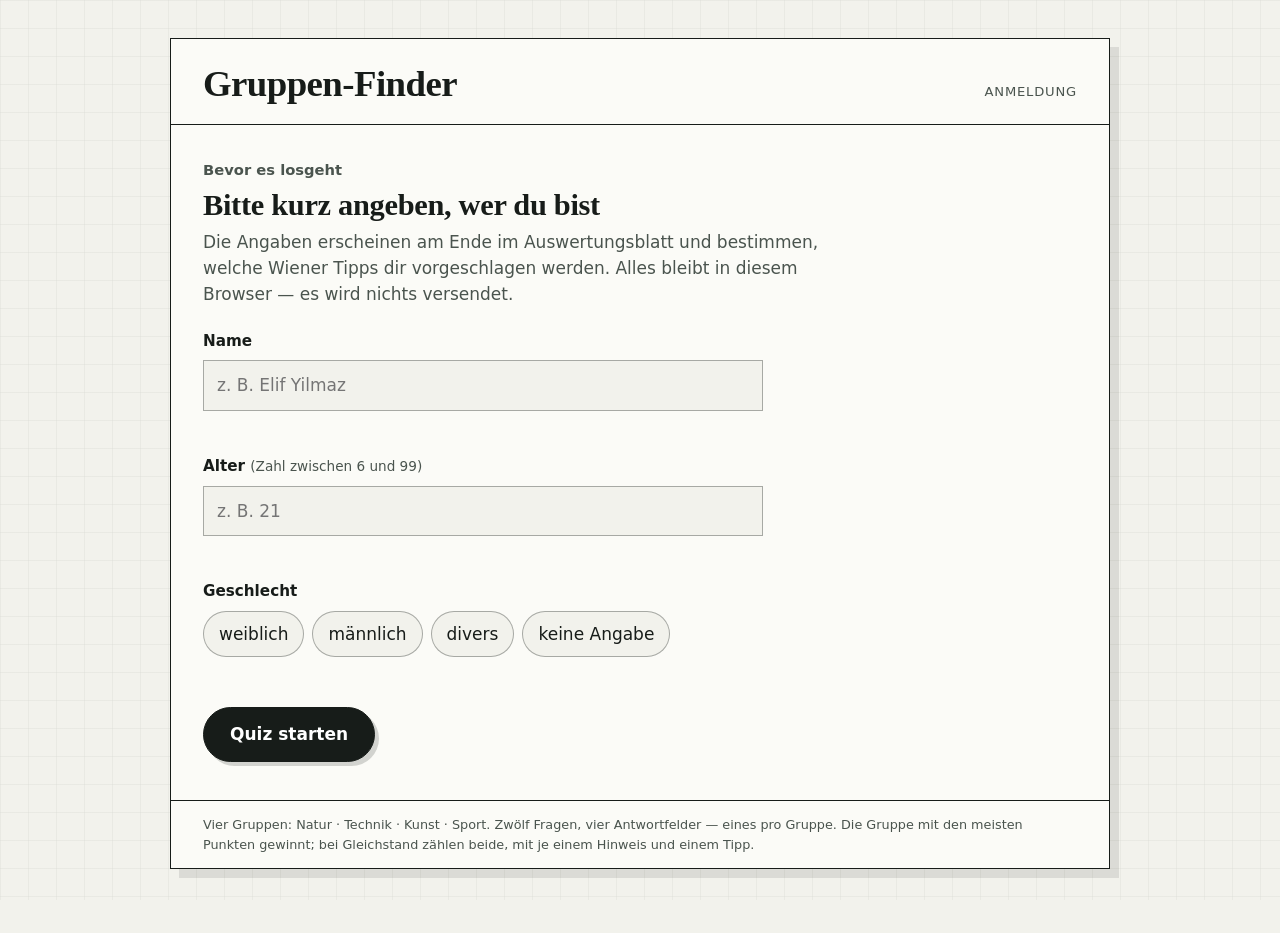
==== index.html @ 0a56d1f9 "Add files via upload" ====
<!DOCTYPE html>
<html lang="de">
<head>
<meta charset="utf-8">
<meta name="viewport" content="width=device-width, initial-scale=1">
<title>Gruppen-Finder · Zuweisungs-Quiz</title>
<link rel="stylesheet" href="style.css">
</head>
<body>
<div class="bogen">
  <header>
    <div class="marke">
      <h1>Gruppen-Finder</h1>
      <small id="status">Anmeldung</small>
    </div>
    <div class="schritte versteckt" id="schritte" aria-hidden="true"></div>
    <div class="fortschritt-zeile versteckt" id="fortschritt-zeile">
      <span id="fortschritt-text"></span>
      <span id="fortschritt-gruppen"></span>
    </div>
  </header>

  <main>
    <!-- 1. Anmeldung -->
    <section id="anmeldung">
      <p class="eyebrow">Bevor es losgeht</p>
      <h2>Bitte kurz angeben, wer du bist</h2>
      <p class="hilfe">Die Angaben erscheinen am Ende im Auswertungsblatt und bestimmen, welche Wiener Tipps dir vorgeschlagen werden. Alles bleibt in diesem Browser &mdash; es wird nichts versendet.</p>

      <div class="felder">
        <div class="feld">
          <label for="name">Name</label>
          <input type="text" id="name" autocomplete="name" placeholder="z. B. Elif Yilmaz">
          <p class="fehler" id="fehler-name"></p>
        </div>
        <div class="feld">
          <label for="alter">Alter <span class="hinweis">(Zahl zwischen 6 und 99)</span></label>
          <input type="number" id="alter" inputmode="numeric" min="6" max="99" step="1" placeholder="z. B. 21">
          <p class="fehler" id="fehler-alter"></p>
        </div>
        <div class="feld">
          <label id="g-label">Geschlecht</label>
          <div class="chips" role="group" aria-labelledby="g-label" id="chips-geschlecht"></div>
          <p class="fehler" id="fehler-geschlecht"></p>
        </div>
      </div>

      <div class="zeile">
        <button class="knopf" id="loslegen">Quiz starten</button>
      </div>
    </section>

    <!-- 2. Fragen -->
    <section id="quiz" class="versteckt">
      <p class="eyebrow" id="frage-nummer" aria-live="polite">Frage 1 von 12</p>
      <h2 class="frage-text" id="frage-text" aria-live="polite"></h2>
      <div class="optionen" id="optionen"></div>
      <div class="zeile">
        <button class="knopf neutral" id="zurueck" onclick="zurueck()">Eine Antwort zurück</button>
      </div>
    </section>

    <!-- 3. Ergebnis -->
    <section id="ergebnis-bereich" class="versteckt">
      <p class="eyebrow">Auswertung</p>
      <div class="ergebnis-kopf">
        <div class="siegel" id="ergebnis-siegel"></div>
        <div>
          <h2 class="gruppe-name" id="ergebnis-text"></h2>
          <p class="ergebnis-text" id="ergebnis-beschreibung"></p>
        </div>
      </div>

      <ul class="verteilung" id="verteilung"></ul>

      <section class="fakten-block">
        <p class="eyebrow">Gut zu wissen</p>
        <ul id="fakten"></ul>
      </section>

      <section class="tipps-block">
        <p class="eyebrow">Das passt zu dir in Wien</p>
        <div id="tipp-liste"></div>
        <p id="tipp-hinweis"></p>
      </section>

      <div class="antworten">
        <p class="eyebrow">Deine Antworten</p>
        <ol id="antworten-liste"></ol>
      </div>

      <p class="steckbrief" id="steckbrief"></p>

      <div class="zeile aktionen">
        <button class="knopf" onclick="starte()">Nochmal starten</button>
        <button class="knopf neutral" onclick="window.print()">Auswertungsblatt drucken</button>
      </div>
    </section>
  </main>

  <footer>Vier Gruppen: Natur &middot; Technik &middot; Kunst &middot; Sport. Zwölf Fragen, vier Antwortfelder &mdash; eines pro Gruppe. Die Gruppe mit den meisten Punkten gewinnt; bei Gleichstand zählen beide, mit je einem Hinweis und einem Tipp.</footer>
</div>

<script src="quiz.js"></script>
</body>
</html>
---- style.css ----
/* Gruppen-Finder · Gestaltung
   Papier-Bogen auf Karogrund, vier Gruppenfarben, Serifen-Display. */

:root{
  --tinte:#171c19;
  --tinte-2:#4a544e;
  --papier:#f2f2ec;
  --feld:#fbfbf7;
  --linie:rgba(23,28,25,.16);
  --linie-stark:rgba(23,28,25,.34);

  --natur:#2e6b4a;
  --technik:#1d5c73;
  --kunst:#b5762a;
  --sport:#a63a2e;

  --display:"Iowan Old Style","Palatino Linotype",Palatino,"Book Antiqua",Georgia,serif;
  --text:"Segoe UI",system-ui,-apple-system,"Helvetica Neue",sans-serif;

  --aktiv:var(--tinte);
}
*{box-sizing:border-box}
html,body{margin:0}
body{
  background:var(--papier);
  color:var(--tinte);
  font-family:var(--text);
  font-size:17px;
  line-height:1.55;
  -webkit-font-smoothing:antialiased;
  padding:clamp(14px,3vw,40px) clamp(12px,3vw,28px) 64px;
}
/* dezenter Papier-Raster im Hintergrund */
body::before{
  content:"";position:fixed;inset:0;pointer-events:none;z-index:0;
  background-image:linear-gradient(var(--linie) 1px,transparent 1px),
                   linear-gradient(90deg,var(--linie) 1px,transparent 1px);
  background-size:28px 28px;opacity:.22;
}
.bogen{
  position:relative;z-index:1;
  max-width:940px;margin:0 auto;
  background:var(--feld);
  border:1.5px solid var(--tinte);
  box-shadow:9px 9px 0 rgba(23,28,25,.1);
}

/* ---------- Kopfzeile mit Fortschritt ---------- */
header{border-bottom:1.5px solid var(--tinte);padding:clamp(16px,2.6vw,26px) clamp(16px,3vw,32px) clamp(14px,2vw,20px)}
.marke{display:flex;flex-wrap:wrap;gap:10px 16px;align-items:baseline;justify-content:space-between}
h1{
  font-family:var(--display);font-weight:700;
  font-size:clamp(1.5rem,4.4vw,2.3rem);line-height:1.05;margin:0;
  letter-spacing:-.015em;
}
.marke small{font-size:.82rem;letter-spacing:.06em;text-transform:uppercase;color:var(--tinte-2)}
.schritte{display:flex;align-items:center;gap:0;margin-top:18px}
.schritt{
  flex:0 0 auto;width:30px;height:30px;border-radius:50%;
  border:1.5px solid var(--linie-stark);background:transparent;
  display:grid;place-items:center;
  font-size:.78rem;font-variant-numeric:tabular-nums;color:var(--tinte-2);
  transition:background .3s,color .3s,border-color .3s,transform .3s;
}
.schritt.ist-aktuell{border-color:var(--tinte);color:var(--tinte);transform:scale(1.12);font-weight:700}
.schritt.ist-fertig{color:#fff;border-color:transparent}
.strich{flex:1 1 auto;height:2px;background:var(--linie);margin:0 5px;overflow:hidden}
.strich i{display:block;height:100%;width:0;background:var(--tinte);transition:width .35s ease}
.strich.voll i{width:100%}
.fortschritt-zeile{display:flex;justify-content:space-between;gap:12px;margin-top:10px;font-size:.84rem;color:var(--tinte-2)}
.fortschritt-zeile b{color:var(--tinte);font-weight:600}

/* ---------- Panels ---------- */
main{padding:clamp(18px,3vw,34px) clamp(16px,3vw,32px) clamp(22px,3vw,38px)}
.versteckt{display:none}
.eyebrow{font-size:.92rem;font-weight:600;color:var(--tinte-2);margin:0 0 6px}
h2{font-family:var(--display);font-weight:700;font-size:clamp(1.3rem,3.4vw,1.9rem);margin:0 0 6px;line-height:1.15;letter-spacing:-.01em}
.hilfe{margin:0 0 22px;color:var(--tinte-2);max-width:60ch}

/* ---------- Anmeldung ---------- */
.felder{display:grid;gap:20px;max-width:560px}
.feld label{display:block;font-weight:600;font-size:.95rem;margin-bottom:7px}
.feld .hinweis{font-weight:400;color:var(--tinte-2);font-size:.85rem}
input[type=text],input[type=number]{
  width:100%;font:inherit;color:var(--tinte);
  background:var(--papier);border:1.5px solid var(--linie-stark);border-radius:0;
  padding:11px 13px;
}
input:focus-visible,button:focus-visible,.chips button:focus-visible{outline:3px solid var(--technik);outline-offset:2px}
.chips{display:flex;flex-wrap:wrap;gap:8px}
.chips button{
  font:inherit;background:var(--papier);color:var(--tinte);cursor:pointer;
  border:1.5px solid var(--linie-stark);padding:9px 15px;border-radius:999px;
}
.chips button[aria-pressed=true]{background:var(--tinte);color:#fff;border-color:var(--tinte)}
.fehler{color:var(--sport);font-size:.9rem;margin:7px 0 0;min-height:1.2em}

.knopf{
  font:inherit;font-weight:600;cursor:pointer;
  background:var(--tinte);color:#fff;border:1.5px solid var(--tinte);
  padding:13px 26px;border-radius:999px;
  box-shadow:4px 4px 0 rgba(23,28,25,.18);
  transition:transform .12s,box-shadow .12s;
}
.knopf:hover{transform:translate(-1px,-1px);box-shadow:6px 6px 0 rgba(23,28,25,.2)}
.knopf:active{transform:translate(2px,2px);box-shadow:none}
.knopf.neutral{background:transparent;color:var(--tinte);box-shadow:none;font-weight:500}
.knopf.neutral:hover{background:var(--papier)}
.zeile{display:flex;flex-wrap:wrap;gap:12px;align-items:center;margin-top:26px}

/* ---------- Frage ---------- */
.frage-text{font-family:var(--display);font-weight:700;font-size:clamp(1.35rem,3.8vw,2.05rem);line-height:1.2;margin:0 0 22px;letter-spacing:-.012em;min-height:1.2em}
.optionen{display:grid;grid-template-columns:1fr 1fr;gap:clamp(12px,2.4vw,22px)}
.option{
  display:flex;flex-direction:column;gap:0;text-align:left;cursor:pointer;
  font:inherit;color:var(--tinte);background:var(--papier);
  border:1.5px solid var(--tinte);padding:0;overflow:hidden;
  transition:transform .14s ease,box-shadow .14s ease;
  box-shadow:5px 5px 0 rgba(23,28,25,.12);
}
.option:hover{transform:translate(-2px,-2px);box-shadow:8px 8px 0 var(--akzent,var(--tinte))}
.option:active{transform:translate(1px,1px);box-shadow:2px 2px 0 rgba(23,28,25,.2)}
.option .bild{background:#fff;border-bottom:1.5px solid var(--tinte);display:block;width:100%;height:auto}
.option .bild img{display:block;width:100%;height:auto}
.option .text{padding:13px 16px 15px;display:flex;flex-wrap:wrap;align-items:baseline;gap:4px 10px;justify-content:space-between}
.option .text strong{font-family:var(--display);font-size:1.22rem;font-weight:700}
.option .text span{font-size:.76rem;letter-spacing:.07em;text-transform:uppercase;color:var(--tinte-2)}
.option.wird-gewaehlt{border-color:var(--akzent);background:#fff}

/* ---------- Ergebnis ---------- */
.ergebnis-kopf{display:flex;flex-wrap:wrap;gap:clamp(16px,3vw,30px);align-items:center}
.siegel{flex:0 0 auto;width:clamp(96px,20vw,132px);border:1.5px solid var(--tinte);background:#fff}
.siegel svg{display:block;width:100%;height:auto}
.gruppe-name{font-family:var(--display);font-size:clamp(2rem,6vw,3rem);line-height:1;margin:.2em 0 .28em;letter-spacing:-.02em}
.ergebnis-text{margin:0;max-width:46ch}
.verteilung{margin:30px 0 0;padding:0;list-style:none;display:grid;gap:9px;max-width:520px}
.verteilung li{display:grid;grid-template-columns:128px 1fr 48px;align-items:center;gap:12px;font-size:.92rem}
.namemit{display:flex;align-items:center;gap:9px}
.mini{
  flex:0 0 auto;width:30px;display:inline-block;
  border:1.5px solid var(--tinte);background:#fff;vertical-align:middle;
}
.mini svg{display:block;width:100%;height:auto}
.gruppe-name .kopf{display:inline-flex;align-items:center;gap:.26em;line-height:1.15}
.gruppe-name .und{font-size:.55em;color:var(--tinte-2);vertical-align:.25em;margin:0 .12em}
.gruppe-name .mini{width:.85em;border-width:1.5px;margin-top:-.1em}
.balken{height:13px;background:var(--papier);border:1.5px solid var(--linie-stark)}
.balken i{display:block;height:100%;transition:width .6s ease}
.verteilung .anzahl{text-align:right;font-variant-numeric:tabular-nums;color:var(--tinte-2);white-space:nowrap}

/* ---------- Fun Facts ---------- */
.fakten-block{margin:30px 0 0;border-top:1.5px solid var(--linie);padding-top:18px}
#fakten{margin:12px 0 0;padding:0;list-style:none;display:grid;gap:10px;max-width:640px}
#fakten li{display:grid;grid-template-columns:96px 1fr;gap:14px;align-items:start}
#fakten li span{
  font-size:.74rem;letter-spacing:.06em;text-transform:uppercase;color:#fff;
  padding:4px 9px;justify-self:start;white-space:nowrap;
}
#fakten li.eigen span{background:var(--aktiv)}
#fakten li.fremd span{background:var(--tinte-2)}
#fakten p{margin:0;font-size:.95rem}

/* ---------- Wien-Tipps ---------- */
.tipps-block{margin:30px 0 0;border-top:1.5px solid var(--linie);padding-top:18px}
#tipp-liste{display:grid;grid-template-columns:1fr 1fr;gap:14px;margin-top:12px}
.tipp{
  background:var(--papier);border:1.5px solid var(--linie-stark);
  border-top:4px solid var(--aktiv);
  padding:14px 16px 15px;
}
.tipp h4{font-family:var(--display);font-size:1.12rem;margin:0 0 2px;letter-spacing:-.01em}
.tipp .tipp-gruppe{margin:0 0 4px;font-size:.72rem;letter-spacing:.08em;text-transform:uppercase;font-weight:600}
.tipp .wo{margin:0 0 8px;font-size:.8rem;color:var(--tinte-2)}
.tipp p{margin:0;font-size:.92rem}
.tipp .tags{display:flex;flex-wrap:wrap;gap:6px;margin:10px 0 0}
.tag{
  font-size:.72rem;letter-spacing:.03em;color:var(--tinte-2);
  border:1px solid var(--linie-stark);border-radius:999px;padding:2px 9px;background:var(--feld);
}
#tipp-hinweis{margin:14px 0 0;font-size:.8rem;color:var(--tinte-2);max-width:70ch}

/* ---------- Antworten & Steckbrief ---------- */
.antworten{margin:30px 0 0;border-top:1.5px solid var(--linie);padding-top:18px}
.antworten ol{margin:12px 0 0;padding:0;list-style:none;display:grid;gap:8px}
.antworten li{display:flex;gap:11px;align-items:baseline;font-size:.93rem;color:var(--tinte-2)}
.punkt{flex:0 0 auto;width:11px;height:11px;border-radius:50%;transform:translateY(1px)}
.steckbrief{margin:26px 0 0;padding:14px 16px;background:var(--papier);border-left:4px solid var(--tinte);font-size:.92rem}
.steckbrief b{font-weight:600}
footer{border-top:1.5px solid var(--tinte);padding:14px clamp(16px,3vw,32px);font-size:.8rem;color:var(--tinte-2)}

@media (max-width:620px){
  /* vier Felder bleiben auch auf dem Handy zweispaltig, nur kompakter */
  .optionen{gap:9px}
  .option .text{padding:9px 10px 11px}
  .option .text strong{font-size:.98rem}
  .option .text span{font-size:.64rem}
  .verteilung li{grid-template-columns:110px 1fr 46px;gap:9px}
  .verteilung .namemit{gap:7px}
  .mini{width:24px}
  .schritt{width:24px;height:24px;font-size:.68rem}
  .strich{margin:0 2px}
  .marke{flex-direction:column;align-items:flex-start}
  #tipp-liste{grid-template-columns:1fr}
  #fakten li{grid-template-columns:1fr;gap:4px}
}
@media (prefers-reduced-motion:reduce){
  *{transition:none!important;animation:none!important}
}
@media print{
  body{background:#fff;padding:0}
  body::before{display:none}
  .bogen{border:none;box-shadow:none;max-width:none}
  .knopf,.aktionen{display:none!important}
  .tipp{break-inside:avoid}
}
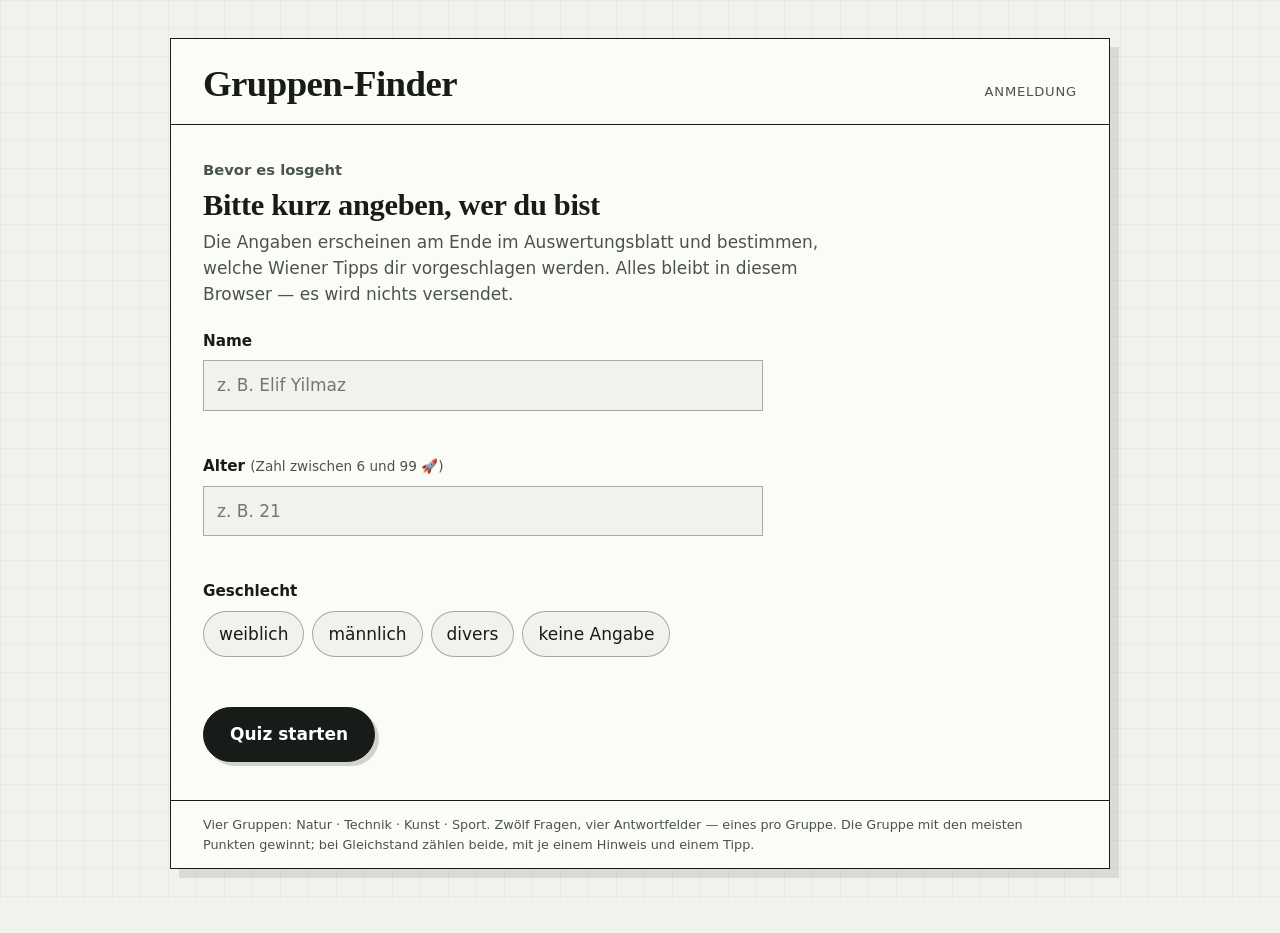
==== commit e65a2f4d: "Add Rocket Emoji" ====
--- a/index.html
+++ b/index.html
@@ -34,7 +34,7 @@
           <p class="fehler" id="fehler-name"></p>
         </div>
         <div class="feld">
-          <label for="alter">Alter <span class="hinweis">(Zahl zwischen 6 und 99)</span></label>
+          <label for="alter">Alter <span class="hinweis">(Zahl zwischen 6 und 99 🚀)</span></label>
           <input type="number" id="alter" inputmode="numeric" min="6" max="99" step="1" placeholder="z. B. 21">
           <p class="fehler" id="fehler-alter"></p>
         </div>
